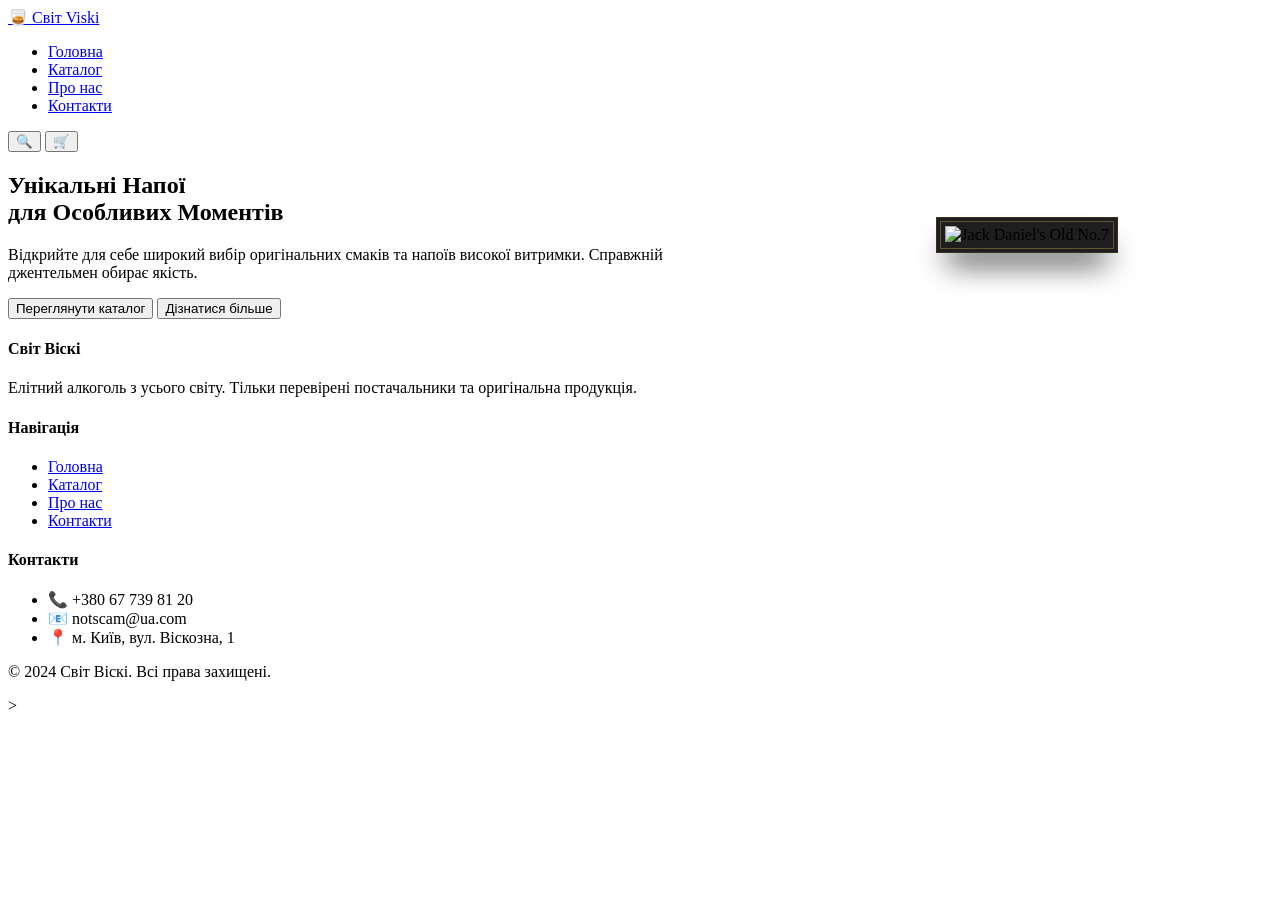
==== index.html @ 749c28b3 "Add files via upload" ====
<!DOCTYPE html>
<html lang="uk">
<head>
    <meta charset="UTF-8">
    <meta name="viewport" content="width=device-width, initial-scale=1.0">
    <title>Світ Віскі | Головна</title>
    <!-- Шрифти -->
    <link rel="preconnect" href="https://fonts.googleapis.com">
    <link rel="preconnect" href="https://fonts.gstatic.com" crossorigin>
    <link href="https://fonts.googleapis.com/css2?family=Cormorant+Garamond:wght@400;500;600;700&family=Montserrat:wght@300;400;500&display=swap" rel="stylesheet">
    <!-- CSS -->
    <link rel="stylesheet" href="css/style.css">
    <style>
        /* ========== РАМКА ВАРІАНТ 2 ========= */
        .fancy-frame-2 {
            position: relative;
            display: inline-block;
            padding: 8px;
            background: #1e1e1e;
            box-shadow: 0 0 0 1px #3a2e1e, 0 20px 30px -10px black;
        }

        .fancy-frame-2::before {
            content: '';
            position: absolute;
            top: 3px;
            left: 3px;
            right: 3px;
            bottom: 3px;
            border: 1px solid #c9a74d;
            opacity: 0.4;
            pointer-events: none;
            z-index: 5;
            transition: opacity 0.3s;
        }

        .fancy-frame-2:hover::before {
            opacity: 1;
        }

        .fancy-frame-2 img {
            display: block;
            width: 100%;
            height: auto;
            position: relative;
            z-index: 1;
            filter: sepia(5%);
        }

        /* ========== НАЛАШТУВАННЯ РОЗМІРУ ФОТО ========= */
        .hero-section {
            display: flex;
            align-items: center;
            justify-content: space-between;
            gap: 40px;
        }

        .hero-content {
            flex: 1.2;
        }

        .hero-image {
            flex: 0.8;  /* ЗМЕНШЕНО: було 0.8, стало 0.6 (фото займає ще менше місця) */
            text-align: center;
        }

        .fancy-frame-2 {
            max-width: 80%;  /* ЗМЕНШЕНО: було 90%, стало 80% */
            margin: 0 auto;
        }

        .fancy-frame-2 img {
            max-height: 400px;  /* ЗМЕНШЕНО: було 450px, стало 400px */
            width: auto;
            margin: 0 auto;
        }

        /* Адаптація для мобільних */
        @media (max-width: 992px) {
            .hero-section {
                flex-direction: column;
                text-align: center;
                gap: 30px;
            }

            .hero-content {
                flex: 1;
            }

            .hero-image {
                flex: 1;
            }

            .fancy-frame-2 {
                max-width: 70%;  /* На мобільних ще вужче */
            }

            .fancy-frame-2 img {
                max-height: 350px;
            }
        }

        @media (max-width: 576px) {
            .fancy-frame-2 {
                max-width: 90%;  /* На маленьких телефонах ширше */
            }

            .fancy-frame-2 img {
                max-height: 280px;
            }
        }
    </style>
</head>
<body>
<header>
    <div class="wrapper header-content">
        <div class="logo">
            <a href="index.html">
                <span class="logo-img">🥃</span>
                <span class="logo-text">Світ Viski</span>
            </a>
        </div>
        <nav class="nav-menu">
            <ul>
                <li><a href="index.html" class="nav-link active">Головна</a></li>
                <li><a href="catalog.html" class="nav-link">Каталог</a></li>
                <li><a href="about.html" class="nav-link">Про нас</a></li>
                <li><a href="contact.html" class="nav-link">Контакти</a></li>
            </ul>
        </nav>
        <div class="header-buttons">
            <button>🔍</button>
            <button>🛒</button>
        </div>
    </div>
</header>

<main>
    <div class="wrapper">
        <section class="hero-section">
            <div class="hero-content">
                <h1>Унікальні Напої<br>для Особливих Моментів</h1>
                <p>Відкрийте для себе широкий вибір оригінальних смаків та напоїв високої витримки. Справжній джентельмен обирає якість.</p>
                <div class="hero-buttons">
                    <a href="catalog.html"><button class="btn-primary">Переглянути каталог</button></a>
                    <a href="about.html"><button class="btn-secondary">Дізнатися більше</button></a>
                </div>
            </div>
            <div class="hero-image">
                <div class="fancy-frame-2">
                    <img src="images/jack-daniels-old-no-black-background-beautiful-reflection-bottle-american-whiskey-known-throughout-world-jack-237418596.webp" alt="Jack Daniel's Old No.7">
                </div>
            </div>        </section>
    </div>
</main>

<footer>
    <div class="wrapper">
        <div class="footer-content">
            <div class="footer-col">
                <h4>Світ Віскі</h4>
                <p>Елітний алкоголь з усього світу. Тільки перевірені постачальники та оригінальна продукція.</p>
            </div>
            <div class="footer-col">
                <h4>Навігація</h4>
                <ul>
                    <li><a href="index.html">Головна</a></li>
                    <li><a href="catalog.html">Каталог</a></li>
                    <li><a href="about.html">Про нас</a></li>
                    <li><a href="contact.html">Контакти</a></li>
                </ul>
            </div>
            <div class="footer-col">
                <h4>Контакти</h4>
                <ul>
                    <li>📞 +380 67 739 81 20</li>
                    <li>📧 notscam@ua.com</li>
                    <li>📍 м. Київ, вул. Віскозна, 1</li>
                </ul>
            </div>
        </div>
        <div class="copyright">
            <p>© 2024 Світ Віскі. Всі права захищені.</p>
        </div>
    </div>
</footer>>
</body>
</html>
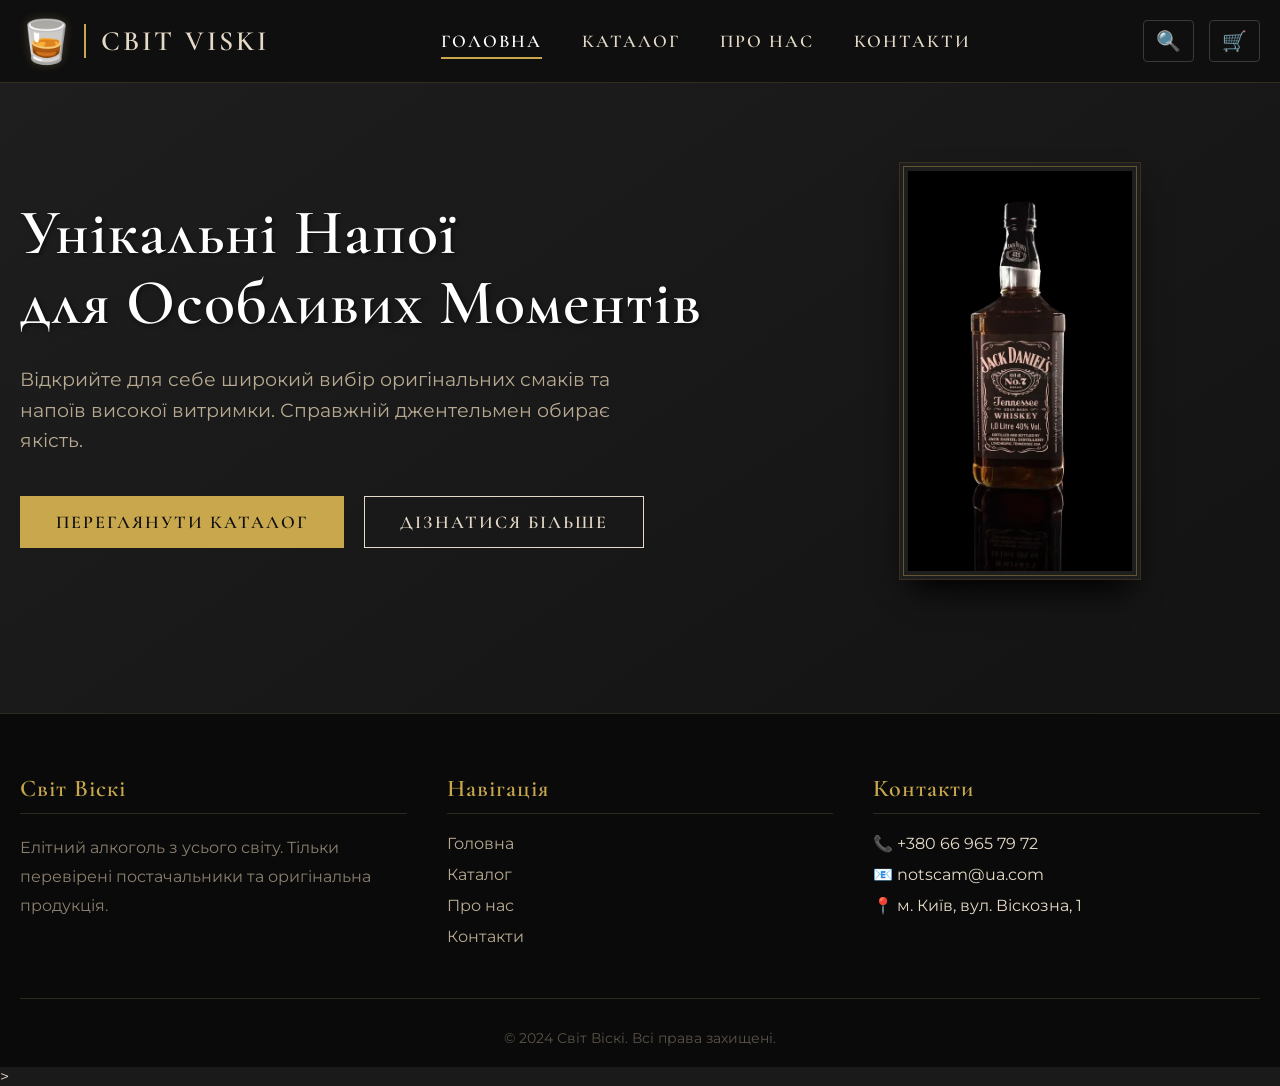
==== commit dd39a7a5: "Update index.html" ====
--- a/index.html
+++ b/index.html
@@ -173,7 +173,7 @@
             <div class="footer-col">
                 <h4>Контакти</h4>
                 <ul>
-                    <li>📞 +380 67 739 81 20</li>
+                    <li>📞 +380 66 965 79 72</li>
                     <li>📧 notscam@ua.com</li>
                     <li>📍 м. Київ, вул. Віскозна, 1</li>
                 </ul>
@@ -185,4 +185,4 @@
     </div>
 </footer>>
 </body>
-</html>+</html>
--- a/css/style.css
+++ b/css/style.css
@@ -0,0 +1,576 @@
+* {
+    margin: 0;
+    padding: 0;
+    box-sizing: border-box;
+    list-style: none;
+    text-decoration: none;
+}
+
+body {
+    font-family: 'Montserrat', sans-serif;
+    background-color: #1a1a1a;
+    color: #e5d9c7;
+}
+
+h1, h2, h3, h4, .logo-text, .nav-link, .footer-logo {
+    font-family: 'Cormorant Garamond', serif;
+    font-weight: 600;
+    letter-spacing: 1px;
+}
+
+.wrapper {
+    max-width: 1300px;
+    margin: 0 auto;
+    padding: 0 20px;
+}
+
+/* ========== ШРИФТИ (підключи в HTML) ========== */
+/* Ці рядки треба додати в HEAD всіх HTML сторінок:
+<link rel="preconnect" href="https://fonts.googleapis.com">
+<link rel="preconnect" href="https://fonts.gstatic.com" crossorigin>
+<link href="https://fonts.googleapis.com/css2?family=Cormorant+Garamond:wght@400;500;600;700&family=Montserrat:wght@300;400;500&display=swap" rel="stylesheet">
+*/
+
+header {
+    background: #0f0f0f; /* Глибокий чорний */
+    border-bottom: 1px solid rgba(200, 170, 100, 0.2); /* Тонке золото */
+    padding: 15px 0;
+    position: sticky;
+    top: 0;
+    z-index: 100;
+}
+
+.header-content {
+    display: flex;
+    justify-content: space-between;
+    align-items: center;
+}
+
+
+.logo a {
+    display: flex;
+    align-items: center;
+    gap: 12px;
+}
+
+.logo-img {
+    font-size: 42px;
+    filter: drop-shadow(0 0 5px rgba(200, 170, 100, 0.3));
+}
+
+.logo-text {
+    font-size: 28px;
+    color: #e5d9c7;
+    text-transform: uppercase;
+    letter-spacing: 3px;
+    border-left: 2px solid #c9a74d;
+    padding-left: 15px;
+}
+
+.nav-menu ul {
+    display: flex;
+    gap: 40px;
+}
+
+.nav-link {
+    color: #e5d9c7;
+    font-size: 18px;
+    text-transform: uppercase;
+    letter-spacing: 2px;
+    padding-bottom: 5px;
+    border-bottom: 2px solid transparent;
+    transition: border-color 0.3s;
+}
+
+.nav-link:hover, .nav-link.active {
+    border-bottom-color: #c9a74d;
+    color: #ffffff;
+}
+
+.header-buttons {
+    display: flex;
+    gap: 15px;
+}
+
+.header-buttons button {
+    background: none;
+    border: 1px solid #3a3a3a;
+    color: #e5d9c7;
+    font-size: 20px;
+    padding: 8px 12px;
+    cursor: pointer;
+    border-radius: 4px;
+    transition: all 0.3s;
+}
+
+.header-buttons button:hover {
+    border-color: #c9a74d;
+    color: #c9a74d;
+    transform: translateY(-2px);
+}
+
+main {
+    min-height: 70vh;
+    background: linear-gradient(145deg, #1e1e1e 0%, #131313 100%);
+    position: relative;
+}
+
+main::before {
+    content: "";
+    position: absolute;
+    top: 0;
+    left: 0;
+    width: 100%;
+    height: 100%;
+    background-image: url('https://www.transparenttextures.com/patterns/old-map.png');
+    opacity: 0.05;
+    pointer-events: none;
+}
+
+.hero-section {
+    display: flex;
+    align-items: center;
+    justify-content: space-between;
+    padding: 80px 0;
+    gap: 50px;
+}
+
+.hero-content {
+    flex: 1;
+}
+
+.hero-content h1 {
+    font-size: 4rem;
+    line-height: 1.1;
+    color: #fff;
+    margin-bottom: 25px;
+    text-shadow: 2px 2px 4px rgba(0,0,0,0.5);
+}
+
+.hero-content p {
+    font-size: 1.2rem;
+    color: #b8aa92;
+    margin-bottom: 40px;
+    max-width: 600px;
+    line-height: 1.6;
+}
+
+.hero-buttons {
+    display: flex;
+    gap: 20px;
+}
+
+.btn-primary, .btn-secondary {
+    padding: 14px 35px;
+    font-family: 'Cormorant Garamond', serif;
+    font-size: 18px;
+    font-weight: 600;
+    letter-spacing: 2px;
+    text-transform: uppercase;
+    cursor: pointer;
+    transition: all 0.3s ease;
+    border: none;
+}
+
+.btn-primary {
+    background: #c9a74d;
+    color: #0f0f0f;
+    border: 1px solid #c9a74d;
+}
+
+.btn-primary:hover {
+    background: transparent;
+    color: #c9a74d;
+}
+
+.btn-secondary {
+    background: transparent;
+    color: #e5d9c7;
+    border: 1px solid #e5d9c7;
+}
+
+.btn-secondary:hover {
+    background: #e5d9c7;
+    color: #0f0f0f;
+}
+
+.hero-image {
+    flex: 1;
+    text-align: center;
+}
+
+.hero-image img {
+    max-width: 100%;
+    height: auto;
+    filter: drop-shadow(0 20px 30px rgba(0, 0, 0, 0.7));
+    transition: transform 0.5s;
+}
+
+.hero-image img:hover {
+    transform: scale(1.03);
+}
+
+.page-header {
+    text-align: center;
+    padding: 60px 0 30px;
+}
+
+.page-header h1 {
+    font-size: 3.5rem;
+    color: #fff;
+    margin-bottom: 15px;
+}
+
+.page-header p {
+    color: #b8aa92;
+    font-size: 1.2rem;
+    max-width: 700px;
+    margin: 0 auto;
+}
+
+.catalog-grid {
+    display: grid;
+    grid-template-columns: repeat(auto-fit, minmax(280px, 1fr));
+    gap: 40px;
+    padding: 40px 0 80px;
+}
+
+.product-card {
+    background: rgba(20, 20, 20, 0.7);
+    backdrop-filter: blur(5px);
+    border: 1px solid #3a2e1e;
+    padding: 30px 20px 25px;
+    text-align: center;
+    transition: all 0.3s;
+    position: relative;
+}
+
+.product-card:hover {
+    transform: translateY(-10px);
+    border-color: #c9a74d;
+    box-shadow: 0 15px 30px -10px rgba(201, 167, 77, 0.2);
+}
+
+.product-card::after {
+    content: "";
+    position: absolute;
+    bottom: 0;
+    left: 0;
+    width: 0;
+    height: 3px;
+    background: #c9a74d;
+    transition: width 0.3s;
+}
+
+.product-card:hover::after {
+    width: 100%;
+}
+
+.product-img {
+    width: 100%;
+    height: 250px;
+    display: flex;
+    align-items: center;
+    justify-content: center;
+    margin-bottom: 20px;
+}
+
+.product-img img {
+    max-height: 220px;
+    max-width: 90%;
+    filter: drop-shadow(0 10px 15px rgba(0,0,0,0.5));
+}
+
+.product-card h3 {
+    font-size: 1.8rem;
+    color: #fff;
+    margin-bottom: 8px;
+}
+
+.product-card .age {
+    color: #c9a74d;
+    font-size: 1.1rem;
+    margin-bottom: 12px;
+    font-family: 'Montserrat', sans-serif;
+}
+
+.product-card .desc {
+    color: #a89f8e;
+    font-size: 0.95rem;
+    margin-bottom: 20px;
+    line-height: 1.5;
+}
+
+.product-price {
+    font-size: 1.6rem;
+    color: #c9a74d;
+    font-family: 'Cormorant Garamond', serif;
+    margin-bottom: 20px;
+}
+
+.btn-card {
+    background: transparent;
+    border: 1px solid #c9a74d;
+    color: #c9a74d;
+    padding: 10px 25px;
+    font-family: 'Cormorant Garamond', serif;
+    font-size: 16px;
+    letter-spacing: 1px;
+    cursor: pointer;
+    transition: all 0.3s;
+    width: 100%;
+}
+
+.btn-card:hover {
+    background: #c9a74d;
+    color: #0f0f0f;
+}
+
+.about-section {
+    display: flex;
+    align-items: center;
+    gap: 60px;
+    padding: 60px 0;
+}
+
+.about-content {
+    flex: 1;
+}
+
+.about-content h2 {
+    font-size: 3rem;
+    color: #fff;
+    margin-bottom: 20px;
+}
+
+.about-content h2 span {
+    color: #c9a74d;
+    font-style: italic;
+}
+
+.about-content p {
+    color: #b8aa92;
+    line-height: 1.8;
+    margin-bottom: 20px;
+    font-size: 1.1rem;
+}
+
+.signature {
+    margin-top: 40px;
+    font-family: 'Cormorant Garamond', serif;
+    font-size: 1.5rem;
+    color: #fff;
+    border-top: 1px solid #3a2e1e;
+    padding-top: 20px;
+}
+
+.signature span {
+    color: #c9a74d;
+    display: block;
+    font-size: 1rem;
+    font-family: 'Montserrat', sans-serif;
+    letter-spacing: 2px;
+}
+
+.about-image {
+    flex: 1;
+}
+
+.about-image img {
+    width: 100%;
+    border-radius: 4px;
+    filter: grayscale(30%) sepia(10%);
+    box-shadow: 0 20px 40px rgba(0,0,0,0.8);
+}
+
+.contact-container {
+    display: flex;
+    gap: 50px;
+    padding: 60px 0;
+}
+
+.contact-info {
+    flex: 1;
+    background: rgba(0,0,0,0.3);
+    padding: 40px;
+    border: 1px solid #3a2e1e;
+}
+
+.contact-info h2 {
+    font-size: 2.2rem;
+    color: #fff;
+    margin-bottom: 30px;
+}
+
+.info-item {
+    display: flex;
+    gap: 20px;
+    margin-bottom: 30px;
+    align-items: center;
+}
+
+.info-icon {
+    font-size: 28px;
+    background: #2a2a2a;
+    width: 60px;
+    height: 60px;
+    display: flex;
+    align-items: center;
+    justify-content: center;
+    border-radius: 50%;
+    border: 1px solid #c9a74d;
+}
+
+.info-text h4 {
+    color: #c9a74d;
+    margin-bottom: 5px;
+    font-size: 1.3rem;
+}
+
+.info-text p {
+    color: #b8aa92;
+}
+
+.contact-form {
+    flex: 1;
+    background: rgba(0,0,0,0.3);
+    padding: 40px;
+    border: 1px solid #3a2e1e;
+}
+
+.contact-form h2 {
+    font-size: 2.2rem;
+    color: #fff;
+    margin-bottom: 30px;
+}
+
+.form-group {
+    margin-bottom: 25px;
+}
+
+.form-group input,
+.form-group textarea {
+    width: 100%;
+    padding: 15px;
+    background: #2a2a2a;
+    border: 1px solid #3a3a3a;
+    color: #e5d9c7;
+    font-family: 'Montserrat', sans-serif;
+    transition: border-color 0.3s;
+}
+
+.form-group input:focus,
+.form-group textarea:focus {
+    outline: none;
+    border-color: #c9a74d;
+}
+
+.form-group textarea {
+    min-height: 120px;
+    resize: vertical;
+}
+
+.btn-submit {
+    background: #c9a74d;
+    color: #0f0f0f;
+    border: none;
+    padding: 15px 40px;
+    font-family: 'Cormorant Garamond', serif;
+    font-size: 18px;
+    letter-spacing: 2px;
+    cursor: pointer;
+    transition: all 0.3s;
+    width: 100%;
+}
+
+.btn-submit:hover {
+    background: transparent;
+    border: 1px solid #c9a74d;
+    color: #c9a74d;
+}
+
+footer {
+    background: #0a0a0a;
+    border-top: 1px solid #2a2a1e;
+    padding: 60px 0 20px;
+}
+
+.footer-content {
+    display: grid;
+    grid-template-columns: repeat(auto-fit, minmax(200px, 1fr));
+    gap: 40px;
+    margin-bottom: 40px;
+}
+
+.footer-col h4 {
+    color: #c9a74d;
+    font-size: 1.5rem;
+    margin-bottom: 20px;
+    border-bottom: 1px solid #2a2a1e;
+    padding-bottom: 10px;
+}
+
+.footer-col p {
+    color: #8a7f6e;
+    line-height: 1.8;
+}
+
+.footer-col ul li {
+    margin-bottom: 12px;
+}
+
+.footer-col ul li a {
+    color: #b8aa92;
+    transition: color 0.3s;
+}
+
+.footer-col ul li a:hover {
+    color: #c9a74d;
+    padding-left: 5px;
+}
+
+.copyright {
+    text-align: center;
+    padding-top: 30px;
+    border-top: 1px solid #2a2a1e;
+    color: #5a5348;
+    font-size: 0.9rem;
+}
+
+@media (max-width: 992px) {
+    .hero-section, .about-section, .contact-container {
+        flex-direction: column;
+    }
+
+    .hero-content h1 {
+        font-size: 3rem;
+    }
+
+    .nav-menu ul {
+        gap: 20px;
+    }
+
+    .nav-link {
+        font-size: 16px;
+    }
+}
+
+@media (max-width: 768px) {
+    .header-content {
+        flex-direction: column;
+        gap: 15px;
+    }
+
+    .nav-menu ul {
+        flex-wrap: wrap;
+        justify-content: center;
+    }
+
+    .logo-text {
+        font-size: 24px;
+    }
+
+    .page-header h1 {
+        font-size: 2.5rem;
+    }
+}
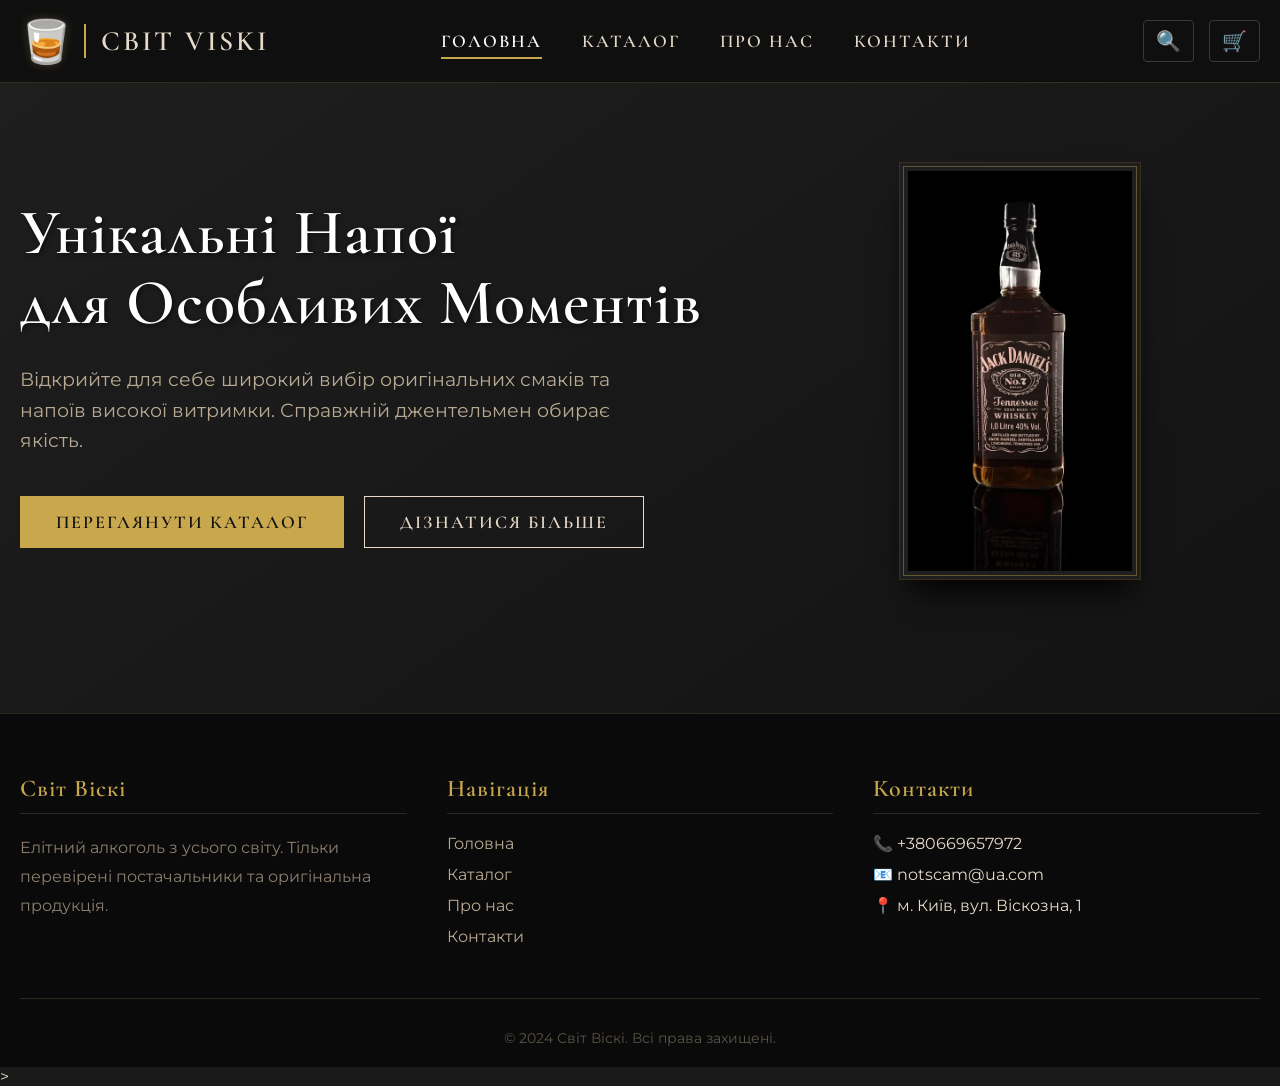
==== commit 3b1430d4: "Update index.html" ====
--- a/index.html
+++ b/index.html
@@ -173,7 +173,7 @@
             <div class="footer-col">
                 <h4>Контакти</h4>
                 <ul>
-                    <li>📞 +380 66 965 79 72</li>
+                    <li>📞 +380669657972</li>
                     <li>📧 notscam@ua.com</li>
                     <li>📍 м. Київ, вул. Віскозна, 1</li>
                 </ul>
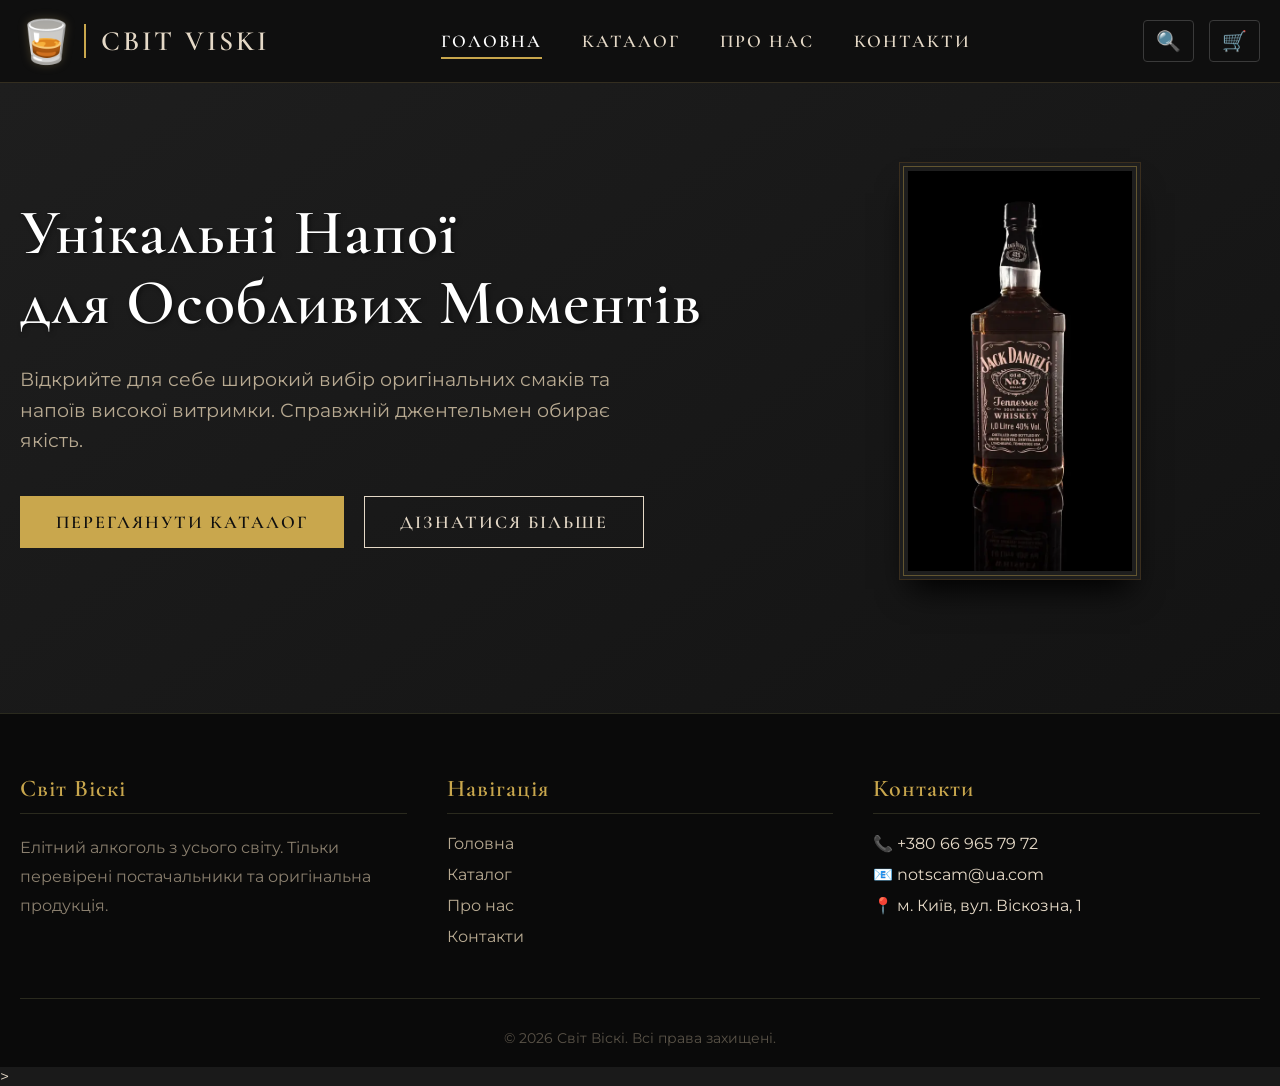
==== commit 495bb442: "Update index.html" ====
--- a/index.html
+++ b/index.html
@@ -173,14 +173,14 @@
             <div class="footer-col">
                 <h4>Контакти</h4>
                 <ul>
-                    <li>📞 +380669657972</li>
+                    <li>📞 +380 66 965 79 72</li>
                     <li>📧 notscam@ua.com</li>
                     <li>📍 м. Київ, вул. Віскозна, 1</li>
                 </ul>
             </div>
         </div>
         <div class="copyright">
-            <p>© 2024 Світ Віскі. Всі права захищені.</p>
+            <p>© 2026 Світ Віскі. Всі права захищені.</p>
         </div>
     </div>
 </footer>>
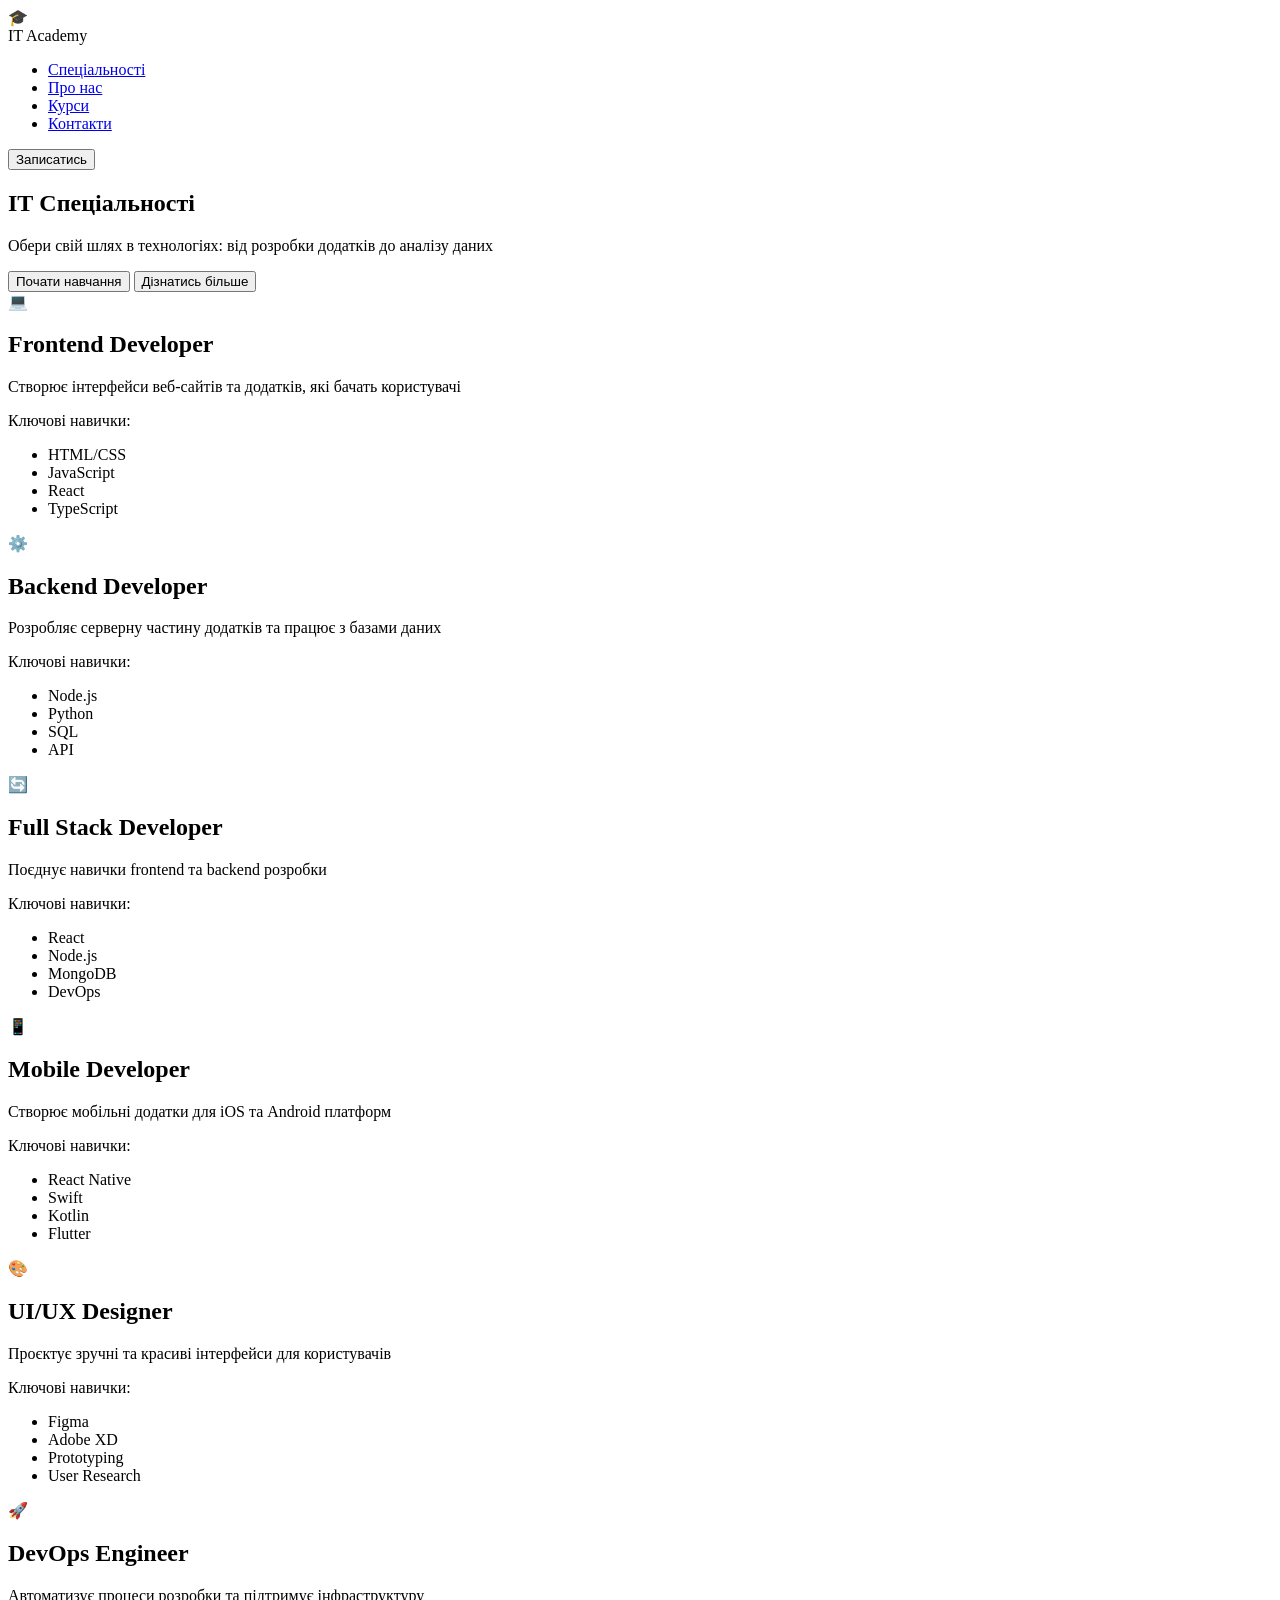
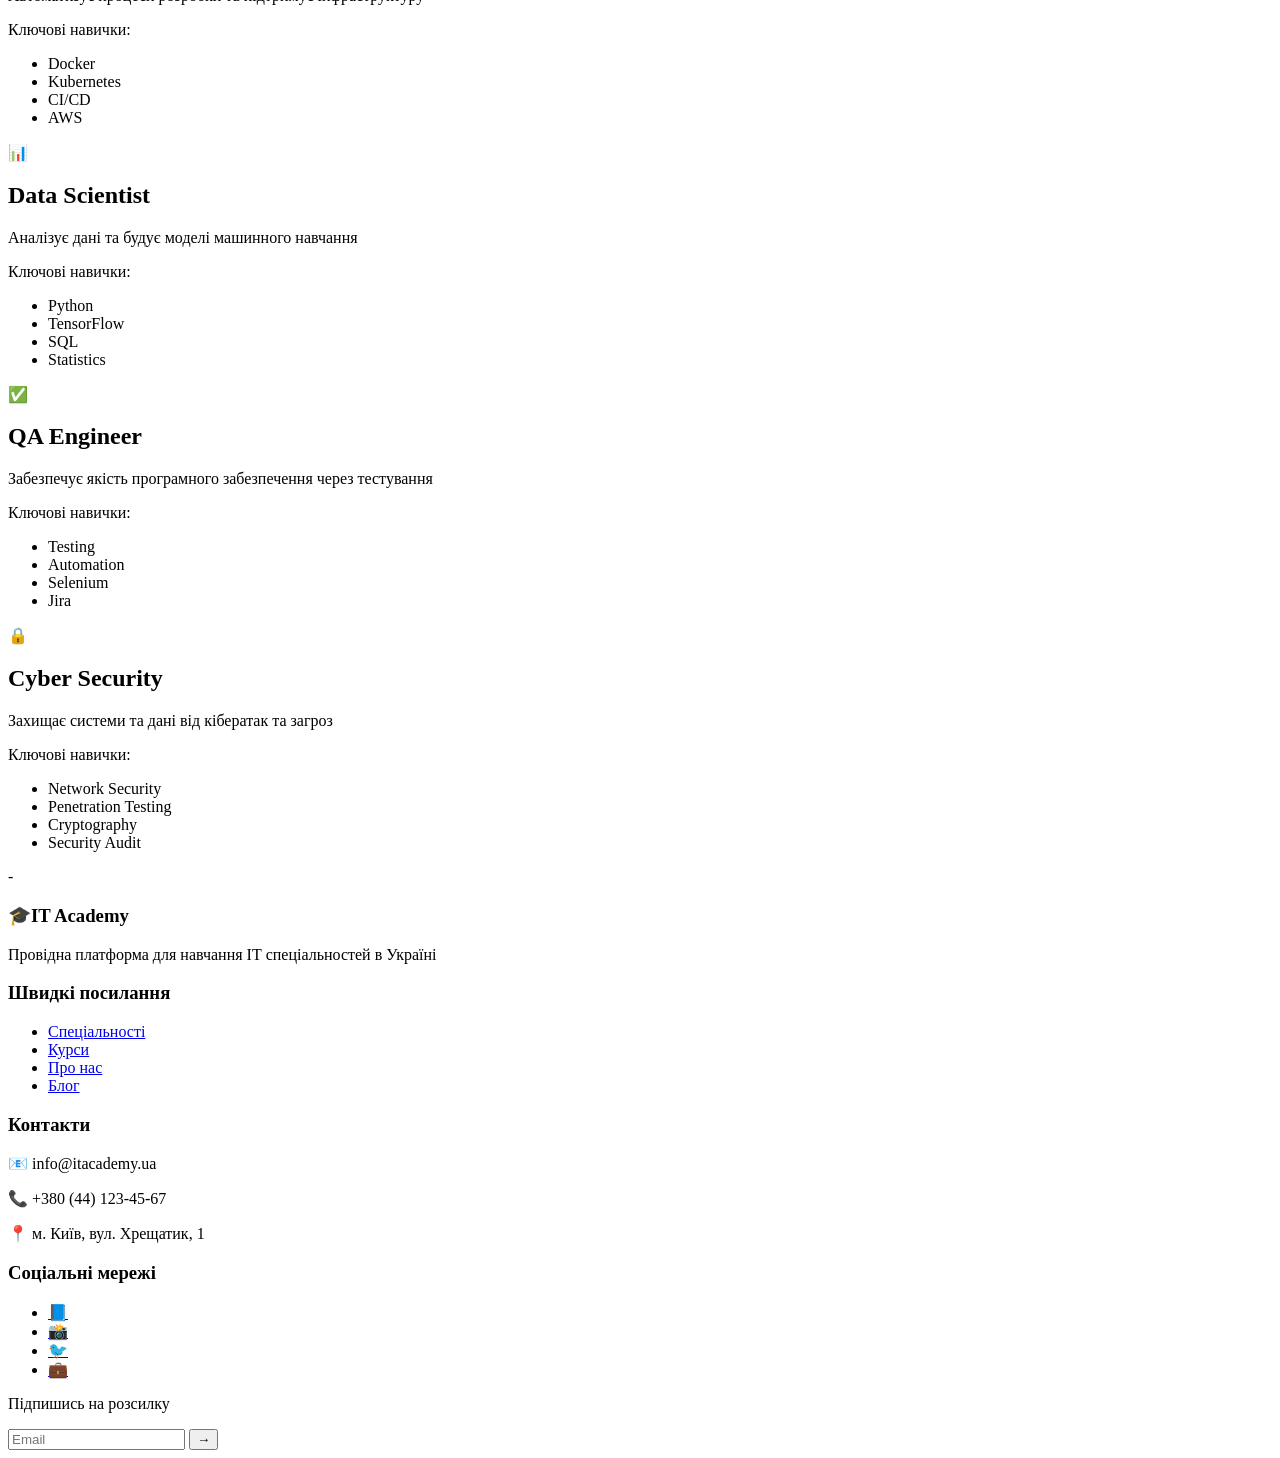
==== commit 6a4a0c66: "Add files via upload" ====
--- a/index.html
+++ b/index.html
@@ -1,188 +1,225 @@
 <!DOCTYPE html>
-<html lang="uk">
+<html lang="en">
 <head>
+    <link rel="stylesheet" type="text/css" href="style/style.css">
     <meta charset="UTF-8">
-    <meta name="viewport" content="width=device-width, initial-scale=1.0">
-    <title>Світ Віскі | Головна</title>
-    <!-- Шрифти -->
-    <link rel="preconnect" href="https://fonts.googleapis.com">
-    <link rel="preconnect" href="https://fonts.gstatic.com" crossorigin>
-    <link href="https://fonts.googleapis.com/css2?family=Cormorant+Garamond:wght@400;500;600;700&family=Montserrat:wght@300;400;500&display=swap" rel="stylesheet">
-    <!-- CSS -->
-    <link rel="stylesheet" href="css/style.css">
-    <style>
-        /* ========== РАМКА ВАРІАНТ 2 ========= */
-        .fancy-frame-2 {
-            position: relative;
-            display: inline-block;
-            padding: 8px;
-            background: #1e1e1e;
-            box-shadow: 0 0 0 1px #3a2e1e, 0 20px 30px -10px black;
-        }
-
-        .fancy-frame-2::before {
-            content: '';
-            position: absolute;
-            top: 3px;
-            left: 3px;
-            right: 3px;
-            bottom: 3px;
-            border: 1px solid #c9a74d;
-            opacity: 0.4;
-            pointer-events: none;
-            z-index: 5;
-            transition: opacity 0.3s;
-        }
-
-        .fancy-frame-2:hover::before {
-            opacity: 1;
-        }
-
-        .fancy-frame-2 img {
-            display: block;
-            width: 100%;
-            height: auto;
-            position: relative;
-            z-index: 1;
-            filter: sepia(5%);
-        }
-
-        /* ========== НАЛАШТУВАННЯ РОЗМІРУ ФОТО ========= */
-        .hero-section {
-            display: flex;
-            align-items: center;
-            justify-content: space-between;
-            gap: 40px;
-        }
-
-        .hero-content {
-            flex: 1.2;
-        }
-
-        .hero-image {
-            flex: 0.8;  /* ЗМЕНШЕНО: було 0.8, стало 0.6 (фото займає ще менше місця) */
-            text-align: center;
-        }
-
-        .fancy-frame-2 {
-            max-width: 80%;  /* ЗМЕНШЕНО: було 90%, стало 80% */
-            margin: 0 auto;
-        }
-
-        .fancy-frame-2 img {
-            max-height: 400px;  /* ЗМЕНШЕНО: було 450px, стало 400px */
-            width: auto;
-            margin: 0 auto;
-        }
-
-        /* Адаптація для мобільних */
-        @media (max-width: 992px) {
-            .hero-section {
-                flex-direction: column;
-                text-align: center;
-                gap: 30px;
-            }
-
-            .hero-content {
-                flex: 1;
-            }
-
-            .hero-image {
-                flex: 1;
-            }
-
-            .fancy-frame-2 {
-                max-width: 70%;  /* На мобільних ще вужче */
-            }
-
-            .fancy-frame-2 img {
-                max-height: 350px;
-            }
-        }
-
-        @media (max-width: 576px) {
-            .fancy-frame-2 {
-                max-width: 90%;  /* На маленьких телефонах ширше */
-            }
-
-            .fancy-frame-2 img {
-                max-height: 280px;
-            }
-        }
-    </style>
+    <title>Title</title>
 </head>
 <body>
-<header>
-    <div class="wrapper header-content">
-        <div class="logo">
-            <a href="index.html">
-                <span class="logo-img">🥃</span>
-                <span class="logo-text">Світ Viski</span>
-            </a>
-        </div>
-        <nav class="nav-menu">
+<header class="header">
+    <div class="wrapper header-grid">
+        <div class="logo">🎓</div>
+        <span class="logo-title">IT Academy</span>
+    </div>
+    <nav>
+        <ul>
+            <li><a href="#">Спеціальності</a></li>
+            <li><a href="#">Про нас</a></li>
+            <li><a href="#">Курси</a></li>
+            <li><a href="#">Контакти</a></li>
+        </ul>
+    </nav>
+    <button class="header-btn">Записатись</button>
+</header>
+<main >
+    <section class="start_studying">
+        <div class="wrapper start_studying-grid">
+            <h1>ІТ Спеціальності</h1>
+            <p>Обери свій шлях в технологіях: від розробки додатків до аналізу даних</p>
+            <div class="start_studying_buttons">
+                <button class="btn btn_start">Почати навчання</button>
+                <button class="btn btn_more">Дізнатись більше</button>
+            </div>
+        </div>
+    </section>
+    <section class="cards_section">
+        <div class="wrapper">
+            <div class="cards-grid">
+                <article class="card">
+                    <div class="card-icon">💻</div>
+                    <h2>Frontend Developer</h2>
+                    <p>Створює інтерфейси веб-сайтів та додатків, які бачать користувачі</p>
+                    <div class="card_info">
+                        <span>Ключові навички:</span>
+                        <ul class="tags">
+                            <li>HTML/CSS</li>
+                            <li>JavaScript</li>
+                            <li>React</li>
+                            <li>TypeScript</li>
+
+                        </ul>
+                    </div>
+
+                </article>
+                <article class="card">
+                    <div class="card-icon">⚙️</div>
+                    <h2>Backend Developer</h2>
+                    <p>Розробляє серверну частину додатків та працює з базами даних</p>
+                    <div class="card_info">
+                        <span>Ключові навички:</span>
+                        <ul class="tags">
+                            <li>Node.js</li>
+                            <li>Python</li>
+                            <li>SQL</li>
+                            <li>API</li>
+
+                        </ul>
+                    </div>
+
+                </article>
+                <article class="card">
+                    <div class="card-icon">🔄</div>
+                    <h2>Full Stack Developer</h2>
+                    <p>Поєднує навички frontend та backend розробки</p>
+                    <div class="card_info">
+                        <span>Ключові навички:</span>
+                        <ul class="tags">
+                            <li>React</li>
+                            <li>Node.js</li>
+                            <li>MongoDB</li>
+                            <li>DevOps</li>
+
+                        </ul>
+                    </div>
+
+                </article>
+                <article class="card">
+                    <div class="card-icon">📱</div>
+                    <h2>Mobile Developer</h2>
+                    <p>Створює мобільні додатки для iOS та Android платформ</p>
+                    <div class="card_info">
+                        <span>Ключові навички:</span>
+                        <ul class="tags">
+                            <li>React Native</li>
+                            <li>Swift</li>
+                            <li>Kotlin</li>
+                            <li>Flutter</li>
+
+                        </ul>
+                    </div>
+
+                </article>
+                <article class="card">
+                    <div class="card-icon">🎨</div>
+                    <h2>UI/UX Designer</h2>
+                    <p>Проєктує зручні та красиві інтерфейси для користувачів</p>
+                    <div class="card_info">
+                        <span>Ключові навички:</span>
+                        <ul class="tags">
+                            <li>Figma</li>
+                            <li>Adobe XD</li>
+                            <li>Prototyping</li>
+                            <li>User Research</li>
+
+                        </ul>
+                    </div>
+
+                </article>
+                <article class="card">
+                    <div class="card-icon">🚀</div>
+                    <h2>DevOps Engineer</h2>
+                    <p>Автоматизує процеси розробки та підтримує інфраструктуру</p>
+                    <div class="card_info">
+                        <span>Ключові навички:</span>
+                        <ul class="tags">
+                            <li>Docker</li>
+                            <li>Kubernetes</li>
+                            <li>CI/CD</li>
+                            <li>AWS</li>
+
+                        </ul>
+                    </div>
+
+                </article>
+                <article class="card">
+                    <div class="card-icon">📊</div>
+                    <h2>Data Scientist</h2>
+                    <p>Аналізує дані та будує моделі машинного навчання</p>
+                    <div class="card_info">
+                        <span>Ключові навички:</span>
+                        <ul class="tags">
+                            <li>Python</li>
+                            <li>TensorFlow</li>
+                            <li>SQL</li>
+                            <li>Statistics</li>
+
+                        </ul>
+                    </div>
+
+                </article>
+                <article class="card">
+                    <div class="card-icon">✅</div>
+                    <h2>QA Engineer</h2>
+                    <p>Забезпечує якість програмного забезпечення через тестування</p>
+                    <div class="card_info">
+                        <span>Ключові навички:</span>
+                        <ul class="tags">
+                            <li>Testing</li>
+                            <li>Automation</li>
+                            <li>Selenium</li>
+                            <li>Jira</li>
+
+                        </ul>
+                    </div>
+
+                </article>
+                <article class="card">
+                    <div class="card-icon">🔒</div>
+                    <h2>Cyber Security</h2>
+                    <p>Захищає системи та дані від кібератак та загроз</p>
+                    <div class="card_info">
+                        <span>Ключові навички:</span>
+                        <ul class="tags">
+                            <li>Network Security</li>
+                            <li>Penetration Testing</li>
+                            <li>Cryptography</li>
+                            <li>Security Audit</li>
+
+                        </ul>
+                    </div>
+
+                </article>-
+            </div>
+        </div>
+    </section>
+</main>
+<footer class="footer">
+    <div class="wrapper footer-grid">
+        <div class="footer-column">
+            <h3><span>🎓</span>IT Academy</h3>
+            <p>Провідна платформа для навчання ІТ спеціальностей в Україні</p>
+        </div>
+        <div class="footer-column">
+            <h3>Швидкі посилання</h3>
             <ul>
-                <li><a href="index.html" class="nav-link active">Головна</a></li>
-                <li><a href="catalog.html" class="nav-link">Каталог</a></li>
-                <li><a href="about.html" class="nav-link">Про нас</a></li>
-                <li><a href="contact.html" class="nav-link">Контакти</a></li>
+                <li><a href="#">Спеціальності</a></li>
+                <li><a href="#">Курси</a></li>
+                <li><a href="#">Про нас</a></li>
+                <li><a href="#">Блог</a></li>
             </ul>
-        </nav>
-        <div class="header-buttons">
-            <button>🔍</button>
-            <button>🛒</button>
-        </div>
+        </div>
+        <div class="footer-column">
+            <h3>Контакти</h3>
+            <p>📧 info@itacademy.ua</p>
+            <p>📞 +380 (44) 123-45-67</p>
+            <p>📍 м. Київ, вул. Хрещатик, 1</p>
+        </div>
+        <div class="footer-column">
+            <h3>Соціальні мережі</h3>
+            <ul class="social">
+                <li><a href="#">📘</a></li>
+                <li><a href="#">📸</a></li>
+                <li><a href="#">🐦</a></li>
+                <li><a href="#">💼</a></li>
+            </ul>
+        </div>
+        <p class="subscribe-title">Підпишись на розсилку</p>
+        <div class="subscribe-grid">
+            <input type="email" placeholder="Email">
+            <button>→</button>
+        </div>
+
     </div>
-</header>
-
-<main>
-    <div class="wrapper">
-        <section class="hero-section">
-            <div class="hero-content">
-                <h1>Унікальні Напої<br>для Особливих Моментів</h1>
-                <p>Відкрийте для себе широкий вибір оригінальних смаків та напоїв високої витримки. Справжній джентельмен обирає якість.</p>
-                <div class="hero-buttons">
-                    <a href="catalog.html"><button class="btn-primary">Переглянути каталог</button></a>
-                    <a href="about.html"><button class="btn-secondary">Дізнатися більше</button></a>
-                </div>
-            </div>
-            <div class="hero-image">
-                <div class="fancy-frame-2">
-                    <img src="images/jack-daniels-old-no-black-background-beautiful-reflection-bottle-american-whiskey-known-throughout-world-jack-237418596.webp" alt="Jack Daniel's Old No.7">
-                </div>
-            </div>        </section>
-    </div>
-</main>
-
-<footer>
-    <div class="wrapper">
-        <div class="footer-content">
-            <div class="footer-col">
-                <h4>Світ Віскі</h4>
-                <p>Елітний алкоголь з усього світу. Тільки перевірені постачальники та оригінальна продукція.</p>
-            </div>
-            <div class="footer-col">
-                <h4>Навігація</h4>
-                <ul>
-                    <li><a href="index.html">Головна</a></li>
-                    <li><a href="catalog.html">Каталог</a></li>
-                    <li><a href="about.html">Про нас</a></li>
-                    <li><a href="contact.html">Контакти</a></li>
-                </ul>
-            </div>
-            <div class="footer-col">
-                <h4>Контакти</h4>
-                <ul>
-                    <li>📞 +380 66 965 79 72</li>
-                    <li>📧 notscam@ua.com</li>
-                    <li>📍 м. Київ, вул. Віскозна, 1</li>
-                </ul>
-            </div>
-        </div>
-        <div class="copyright">
-            <p>© 2026 Світ Віскі. Всі права захищені.</p>
-        </div>
-    </div>
-</footer>>
+</footer>
 </body>
-</html>
+</html>
